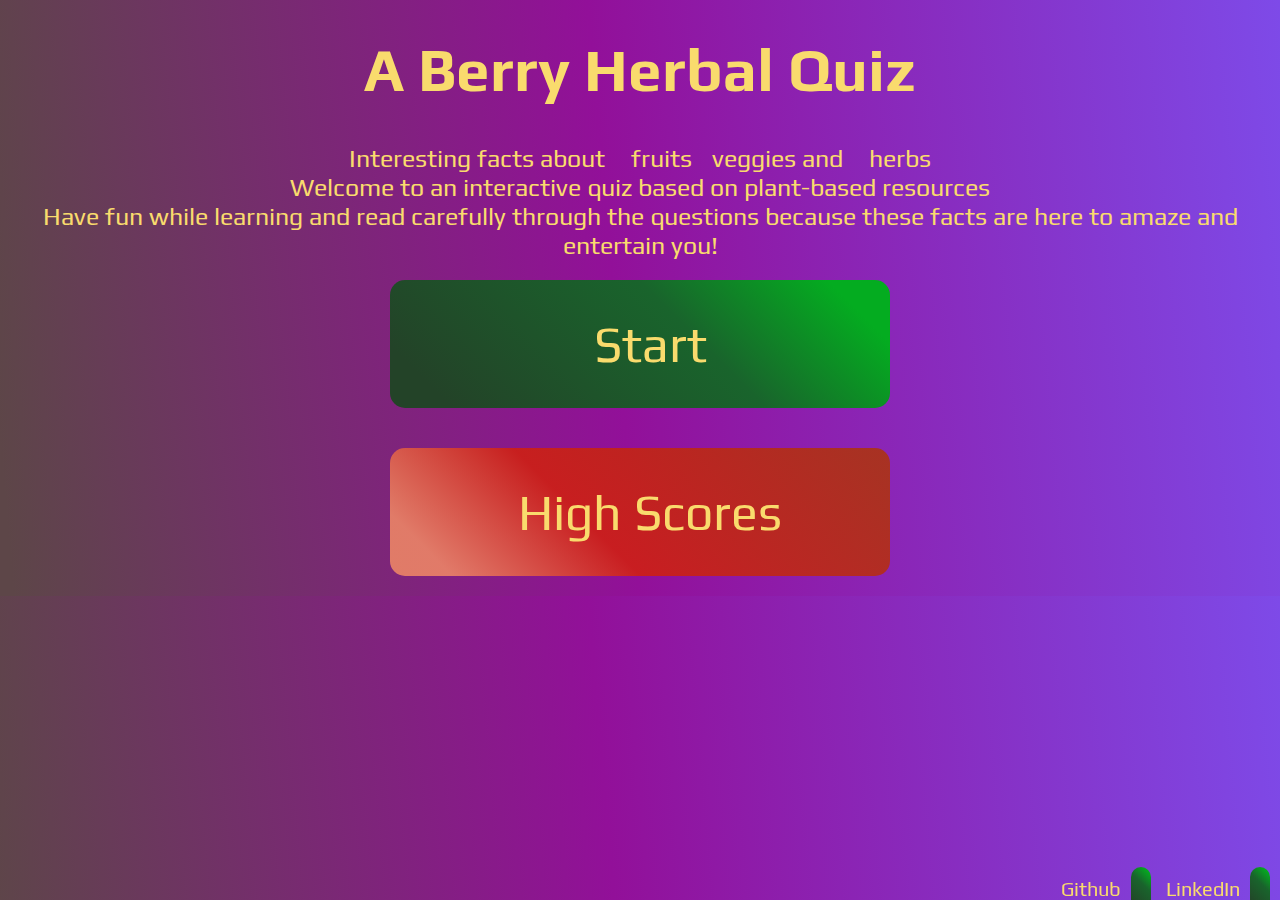
==== index.html @ 2a981c8f "Add text to links on homepage for test" ====
<!DOCTYPE html>
<html lang="en">

<head>
    <meta charset="UTF-8">
    <meta http-equiv="X-UA-Compatible" content="IE=edge">
    <meta name="viewport" content="width=device-width, initial-scale=1.0">
    <meta name="description" content="Test knowledge in a quiz about herbs, vegetables and fruits">
    <!-- Font Awesome link for icons -->
    <link rel="stylesheet" href="https://use.fontawesome.com/releases/v5.15.4/css/all.css"
        integrity="sha384-DyZ88mC6Up2uqS4h/KRgHuoeGwBcD4Ng9SiP4dIRy0EXTlnuz47vAwmeGwVChigm" crossorigin="anonymous">
    <!-- Link to the style page -->
    <link rel="stylesheet" href="assets/css/style-main.css">
    <!-- Name of the quiz -->
    <title>Quiz - herbs, veggies and fruits?</title>
</head>

<body>
    <!-- Main id of quiz area - wrapper -->
    <section class="quiz-area flex-column flex-center">
        <!-- Quiz name -->
        <h2 class="quiz-name">A Berry Herbal Quiz</h2>
        <p>Interesting facts about <i class="fas fa-lemon"></i>fruits<i class="fas fa-carrot"></i>veggies and
            <i class="fas fa-seedling"></i>herbs</p>
        <p>Welcome to an interactive quiz based on plant-based resources
            <br>Have fun while learning and read carefully through the questions because
            these facts are here to amaze and entertain you!</p>
        <!-- Navigation links to start the quiz or view High Scores -->
        <nav id="home-page" class="flex-column flex-center">
            <!-- <div class="choose-number-quest">
                <label for="questions-num">Number of questions</label>
                <input name="questions-num" id="questions-num" type="text" pattern="[0-9]*" />
            </div> -->
            <a href="main-quiz.html" class="btn"><i class="fas fa-chess"></i>Start</a>
            <a href="highscores-page.html" id="highscores-btn" class="btn"><i class="fas fa-chess-queen"></i>High
                Scores</a>
        </nav>
    </section>
    <!-- Footer containing link to Github -->
    <footer><a href="https://github.com/totalnoMartina" target="_blank">Github<i class="fab fa-github"></i></a>
        <a href="https://www.linkedin.com/in/martina-grganic/" target="_blank">LinkedIn<i class="fab fa-linkedin"></i></a>
    </footer>
</body>

</html>
---- assets/css/style-main.css ----
@import url('https://fonts.googleapis.com/css2?family=Play&display=swap');
/* color palette:   #5d4648 for a rose ebony background
                    #234328 for green quiz area background
                    #f9db6d for text and some shades
                    #fae1df for text and shades
*/

/* Global styles */

* {
    box-sizing: border-box;
    margin: 0;
    padding: 0;
    font-size: 20px;
    font-family: 'Play', sans-serif;
}

html {
    background: linear-gradient(85deg, #5d4648 1%, #921099 48%, #7e4ae8 100%);
}

body {
    color: #f9db6d;
}

/* Home page heading and Quiz name */

.quiz-name {
    text-align: center;
    font-size: 60px;
    padding: 20px;
}


h2 {
    text-align: center;
    font-size: 50px;
    margin: 15px 0 20px 0;
}

p {
    font-size: 25px;
    text-align: center;
    margin: 0 10px 0 10px;
}

a {
    text-decoration: none;
    color: #f9db6d;
}

.fa-github,
.fa-linkedin {
    text-align: center;
    width: 50px;
    margin: 10px;
    padding: 10px;
    text-decoration: none;
    color: #f9db6d;
    background: linear-gradient(45deg, #234328 10%, #19642c 60%, #04ac20 90%);
    border-radius: 15px;
    text-shadow: 2px 2px 2px rgba(0, 0, 0, 0.5);
}

.fa-github:hover,
.fa-linkedin:hover {
    cursor: pointer;
    box-shadow: 0 10px 20px #f9db6d;
    transition: transform 150ms;
    transform: scale(1.03);
}


/* Main Quiz wrap styles */

.quiz-area {
    display: flex;
    justify-content: center;
    align-items: center;
}

.flex-column {
    display: flex;
    flex-direction: column;
}

.flex-center {
    justify-content: center;
    align-items: center;
}

.justify-center {
    justify-content: center;
}

.text-center {
    text-align: center;
}

/* Home page and highscores navigation buttons */

.btn {
    font-size: 50px;
    padding: 35px;
    width: 500px;
    text-align: center;
    margin: 20px;
    text-decoration: none;
    color: #f9db6d;
    background: linear-gradient(45deg, #234328 10%, #19642c 60%, #04ac20 90%);
    border-radius: 15px;
}

.btn:hover,
#highscores-btn:hover {
    cursor: pointer;
    box-shadow: 0 10px 20px #f9db6d;
    transition: transform 150ms;
    transform: scale(1.03);
}

.btn[disabled]:hover {
    cursor: not-allowed;
    box-shadow: none;
    transform: none;
}


/* Font awesome icons for front page and highscores buttons */
.fas {
    font-size: 22px;
    text-shadow: 2px 2px 2px rgba(0, 0, 0, 0.5);
}

.fa-carrot {
    color: orange;
    text-shadow: 2px 2px 2px rgba(0, 0, 0, 0.5);
    margin: 0 10px 0 10px;
}

.fa-lemon {
    color: yellow;
    text-shadow: 2px 2px 2px rgba(0, 0, 0, 0.5);
    margin: 0 10px 0 10px;
}

.fa-seedling {
    color: green;
    text-shadow: 2px 2px 2px rgba(0, 0, 0, 0.5);
    margin: 0 10px 0 10px;
}

.fa-chess-queen,
.fa-chess {
    text-shadow: 2px 2px 2px rgba(0, 0, 0, 0.5);
    margin: 0 10px 0 10px;
}

#highscores-btn {
    background: linear-gradient(45deg, #f58d64d3 10%, #d42008d3 40%, #af3404d3 95%);
}


#final-score {
    font-size: 45px;
}

/* Save Score page */

.save-score-form {
    display: flex;
    flex-direction: column;
    align-items: center;
    max-width: 90%;
}

#save-score-text {
    font-size: 30px;
}

input {
    margin-bottom: 20px;
    width: 300px;
    padding: 20px;
    font-size: 22px;
    border: none;
    border-radius: 20px;
    outline: none;
}

input::placeholder {
    color: #234328;
}

#username {
    margin-bottom: 20px;
    width: 60%;
    outline: none;
}

#save-score-btn {
    border: none;
}


.btn-save-score {
    font-size: 30px;
    width: 400px;
    text-align: center;
    margin: 18px;
    text-decoration: none;
    color: #f9db6d;
    background: linear-gradient(45deg, #234328 10%, #1b5c2b 60%, #04ac20 90%);
    border-radius: 15px;
    border: none;
    padding: 10px;
}

.btn-replay {
    width: 60px;
    margin: 10px;
    text-decoration: none;
    color: #f9db6d;
    background: linear-gradient(45deg, #234328 10%, #1b5c2b 60%, #04ac20 90%);
    border-radius: 15px;
    padding: 10px;
}

.btn-save-score:hover,
.btn-replay:hover {
    cursor: pointer;
    box-shadow: 0 10px 20px #f9db6d;
    transition: transform 150ms;
    transform: scale(1.03);
}

.btn-replay {
    float: right;
}

footer {
    position: fixed;
    justify-content: space-between;
    bottom: 0;
    right: 0;
}

/* Font awesome icons buttons style on save score page */
.fa-laptop-house,
.fa-save,
.fa-redo {
    margin-left: 15px;
    text-shadow: 2px 2px 2px rgba(0, 0, 0, 0.5);
    color: #f9db6d;
}

/* Style for responsive page on screen sizes maximum 660px */
@media screen and (max-width: 660px) {

    .quiz-name,
    #final-score {
        font-size: 30px;
        margin: 10px;
    }

    p,
    li {
        font-size: 22px;
        text-align: center;
    }

    .btn,
    .btn-save-score,
    .btn-replay,
    .fa-laptop-house,
    .fa-github {
        font-size: 16px;
        padding: 10px;
        max-width: 190px;
    }

    .btn:hover,
    .btn-save-score:hover {
        cursor: pointer;
        box-shadow: 0 10px 20px #f9db6d;
        transition: transform 150ms;
        transform: scale(1.03);
    }

    @media screen and (max-width: 850px) {
        .quiz-area {
            max-width: 850px;
        }

        .quiz-name {
            padding-top: 15px;
        }

        p {
            font-size: 16px;
        }

        .btn,
        .btn-save-score,
        .btn-replay {
            font-size: 20px;
            margin: 15px;
        }

        .btn:hover,
        .btn-save-score:hover {
            cursor: pointer;
            box-shadow: 0 10px 20px #f9db6d;
            transition: transform 150ms;
            transform: scale(1.03);
        }
    }
}
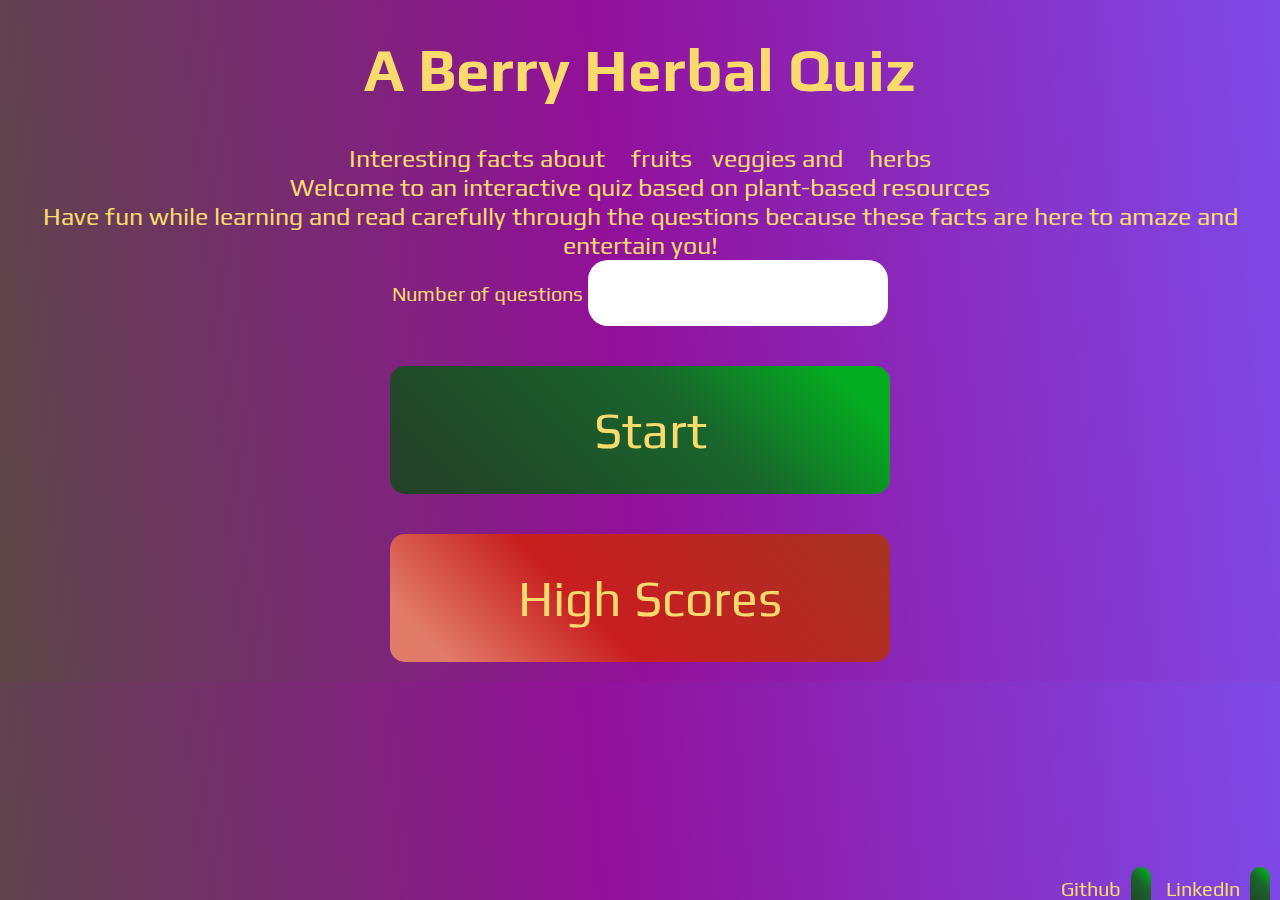
==== commit 15f08799: "Add wireframe image, content to index.html" ====
--- a/index.html
+++ b/index.html
@@ -27,10 +27,10 @@
             these facts are here to amaze and entertain you!</p>
         <!-- Navigation links to start the quiz or view High Scores -->
         <nav id="home-page" class="flex-column flex-center">
-            <!-- <div class="choose-number-quest">
+            <div class="choose-number-quest">
                 <label for="questions-num">Number of questions</label>
-                <input name="questions-num" id="questions-num" type="text" pattern="[0-9]*" />
-            </div> -->
+                <input name="questions-num" id="questions-num" type="number" pattern="[0-9]*" />
+            </div>
             <a href="main-quiz.html" class="btn"><i class="fas fa-chess"></i>Start</a>
             <a href="highscores-page.html" id="highscores-btn" class="btn"><i class="fas fa-chess-queen"></i>High
                 Scores</a>
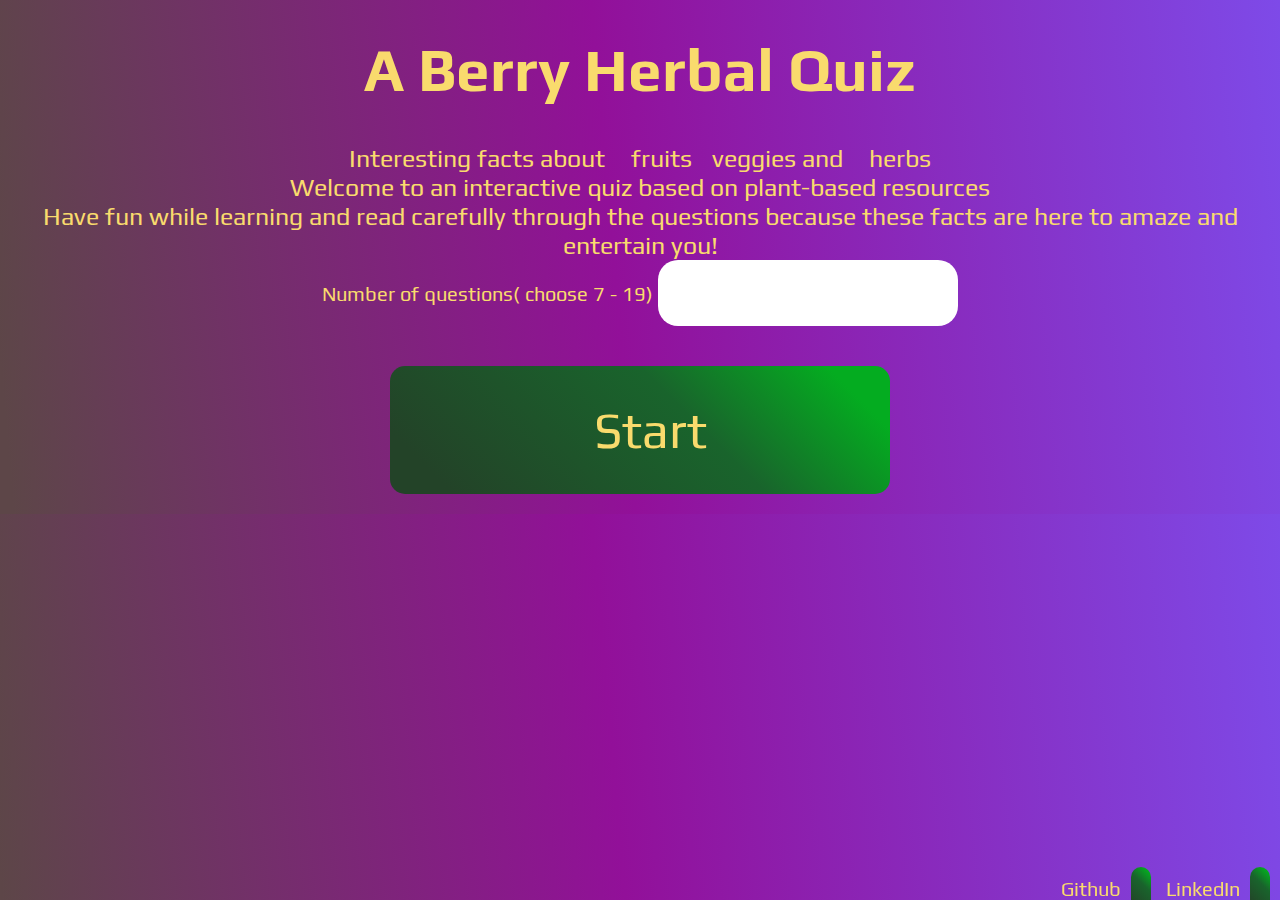
==== commit 9f6d22ae: "Add function to hide highscores, add index.js file, add choosing questions" ====
--- a/index.html
+++ b/index.html
@@ -28,10 +28,12 @@
         <!-- Navigation links to start the quiz or view High Scores -->
         <nav id="home-page" class="flex-column flex-center">
             <div class="choose-number-quest">
-                <label for="questions-num">Number of questions</label>
-                <input name="questions-num" id="questions-num" type="number" pattern="[0-9]*" />
+                <label for="questions-num">Number of questions( choose 7 - 19)</label>
+                <input name="questions-num" id="questions-num" type="text" pattern="^[0-9]{1,2}$">
+                <br>
+                <span id="warning"></span> <!-- style this-->
             </div>
-            <a href="main-quiz.html" class="btn"><i class="fas fa-chess"></i>Start</a>
+            <a class="btn" id="start-btn"><i class="fas fa-chess"></i>Start</a>
             <a href="highscores-page.html" id="highscores-btn" class="btn"><i class="fas fa-chess-queen"></i>High
                 Scores</a>
         </nav>
@@ -40,6 +42,7 @@
     <footer><a href="https://github.com/totalnoMartina" target="_blank">Github<i class="fab fa-github"></i></a>
         <a href="https://www.linkedin.com/in/martina-grganic/" target="_blank">LinkedIn<i class="fab fa-linkedin"></i></a>
     </footer>
+    <script src="assets/script/index.js"></script>
 </body>
 
 </html>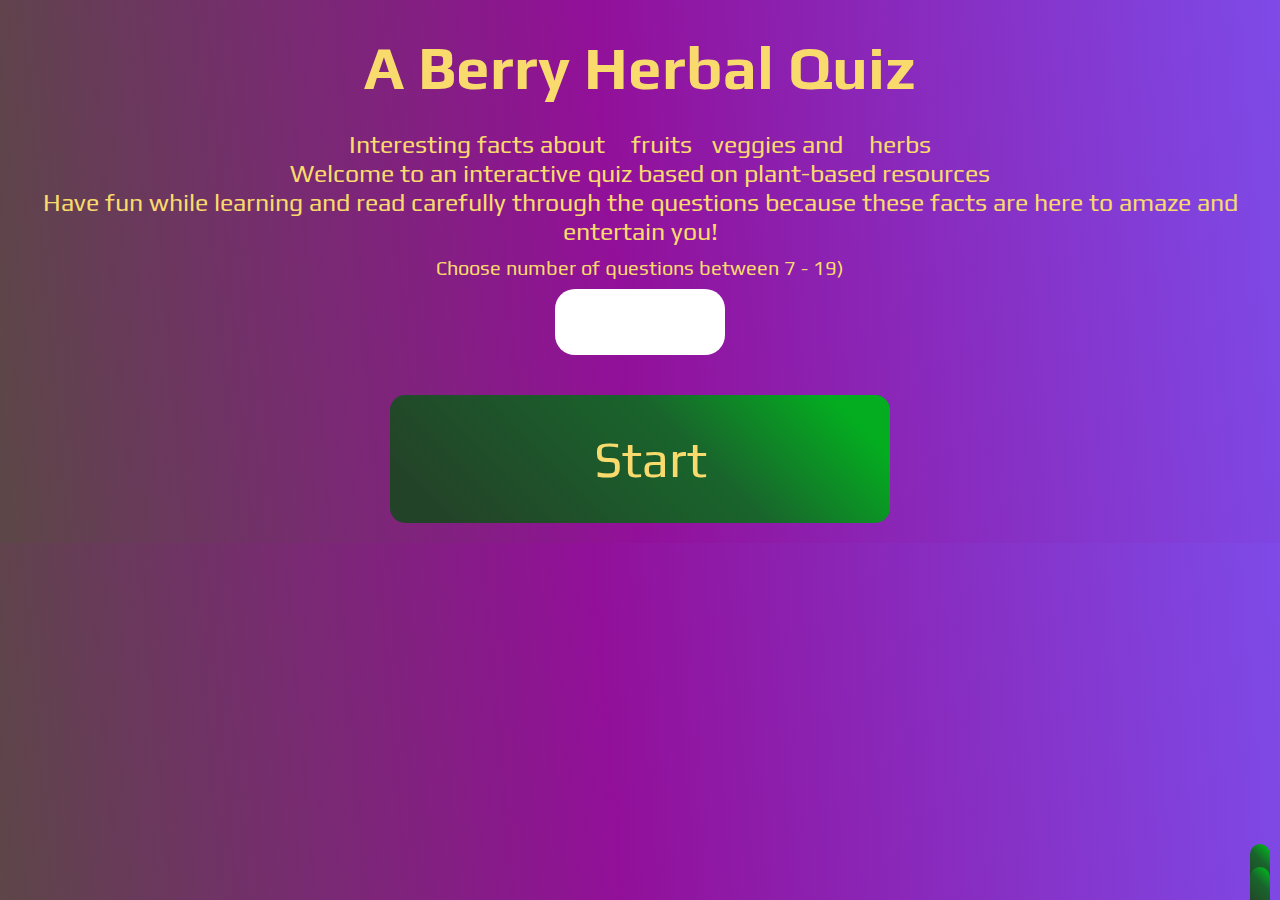
==== commit d4cc8b39: "Add media query for 850px screen size home page" ====
--- a/index.html
+++ b/index.html
@@ -28,7 +28,8 @@
         <!-- Navigation links to start the quiz or view High Scores -->
         <nav id="home-page" class="flex-column flex-center">
             <div class="choose-number-quest">
-                <label for="questions-num">Number of questions( choose 7 - 19)</label>
+                <label for="questions-num">Choose number of questions between 7 - 19)</label>
+                <br>
                 <input name="questions-num" id="questions-num" type="text" pattern="^[0-9]{1,2}$">
                 <br>
                 <span id="warning"></span> <!-- style this-->
@@ -39,8 +40,10 @@
         </nav>
     </section>
     <!-- Footer containing link to Github -->
-    <footer><a href="https://github.com/totalnoMartina" target="_blank">Github<i class="fab fa-github"></i></a>
-        <a href="https://www.linkedin.com/in/martina-grganic/" target="_blank">LinkedIn<i class="fab fa-linkedin"></i></a>
+    <footer><a href="https://github.com/totalnoMartina" target="_blank"><i class="fab fa-github"></i></a>
+        <br>
+        <a href="https://www.linkedin.com/in/martina-grganic/" target="_blank"><i
+                class="fab fa-linkedin"></i></a>
     </footer>
     <script src="assets/script/index.js"></script>
 </body>
--- a/assets/css/style-main.css
+++ b/assets/css/style-main.css
@@ -28,15 +28,16 @@
 .quiz-name {
     text-align: center;
     font-size: 60px;
-    padding: 20px;
+    padding: 18px;
 }
 
 
 h2 {
     text-align: center;
     font-size: 50px;
-    margin: 15px 0 20px 0;
-}
+    margin: 15px 0 10px 0;
+}
+
 
 p {
     font-size: 25px;
@@ -47,6 +48,16 @@
 a {
     text-decoration: none;
     color: #f9db6d;
+}
+
+#questions-num {
+    font-size: 22px;
+    margin: 10px 0 10px 0;
+}
+
+.choose-number-quest {
+    margin: 10px;
+    text-align: center;
 }
 
 .fa-github,
@@ -180,7 +191,7 @@
 
 input {
     margin-bottom: 20px;
-    width: 300px;
+    max-width: 170px;
     padding: 20px;
     font-size: 22px;
     border: none;
@@ -261,6 +272,18 @@
     #final-score {
         font-size: 30px;
         margin: 10px;
+    }
+
+    .choose-number-quest {
+        font-size: 15px;
+        text-align: center;
+    }
+
+    #questions-num {
+        max-width: 180px;
+        max-height: 20px;
+        font-size: 17px;
+        margin: 8px;
     }
 
     p,
@@ -292,6 +315,13 @@
             max-width: 850px;
         }
 
+        #questions-num {
+            max-width: 210px;
+            max-height: 22px;
+            font-size: 18px;
+            margin: 10px;
+        }
+
         .quiz-name {
             padding-top: 15px;
         }
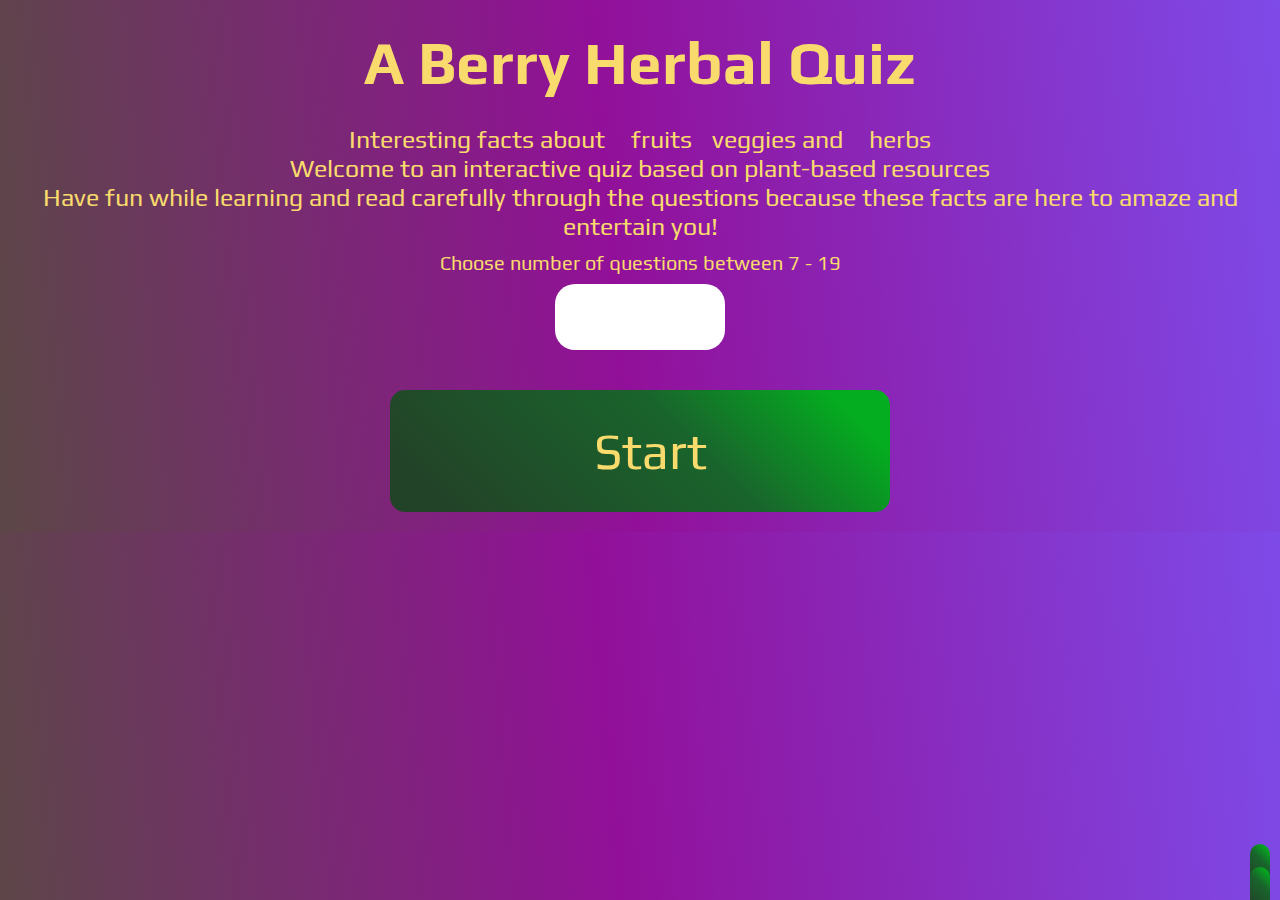
==== commit 802da44f: "Validated js and still need changes" ====
--- a/index.html
+++ b/index.html
@@ -28,7 +28,7 @@
         <!-- Navigation links to start the quiz or view High Scores -->
         <nav id="home-page" class="flex-column flex-center">
             <div class="choose-number-quest">
-                <label for="questions-num">Choose number of questions between 7 - 19)</label>
+                <label for="questions-num">Choose number of questions between 7 - 19</label>
                 <br>
                 <input name="questions-num" id="questions-num" type="text" pattern="^[0-9]{1,2}$">
                 <br>
--- a/assets/css/style-main.css
+++ b/assets/css/style-main.css
@@ -35,7 +35,7 @@
 h2 {
     text-align: center;
     font-size: 50px;
-    margin: 15px 0 10px 0;
+    margin: 10px 0 10px 0;
 }
 
 
@@ -112,7 +112,7 @@
 
 .btn {
     font-size: 50px;
-    padding: 35px;
+    padding: 32px;
     width: 500px;
     text-align: center;
     margin: 20px;
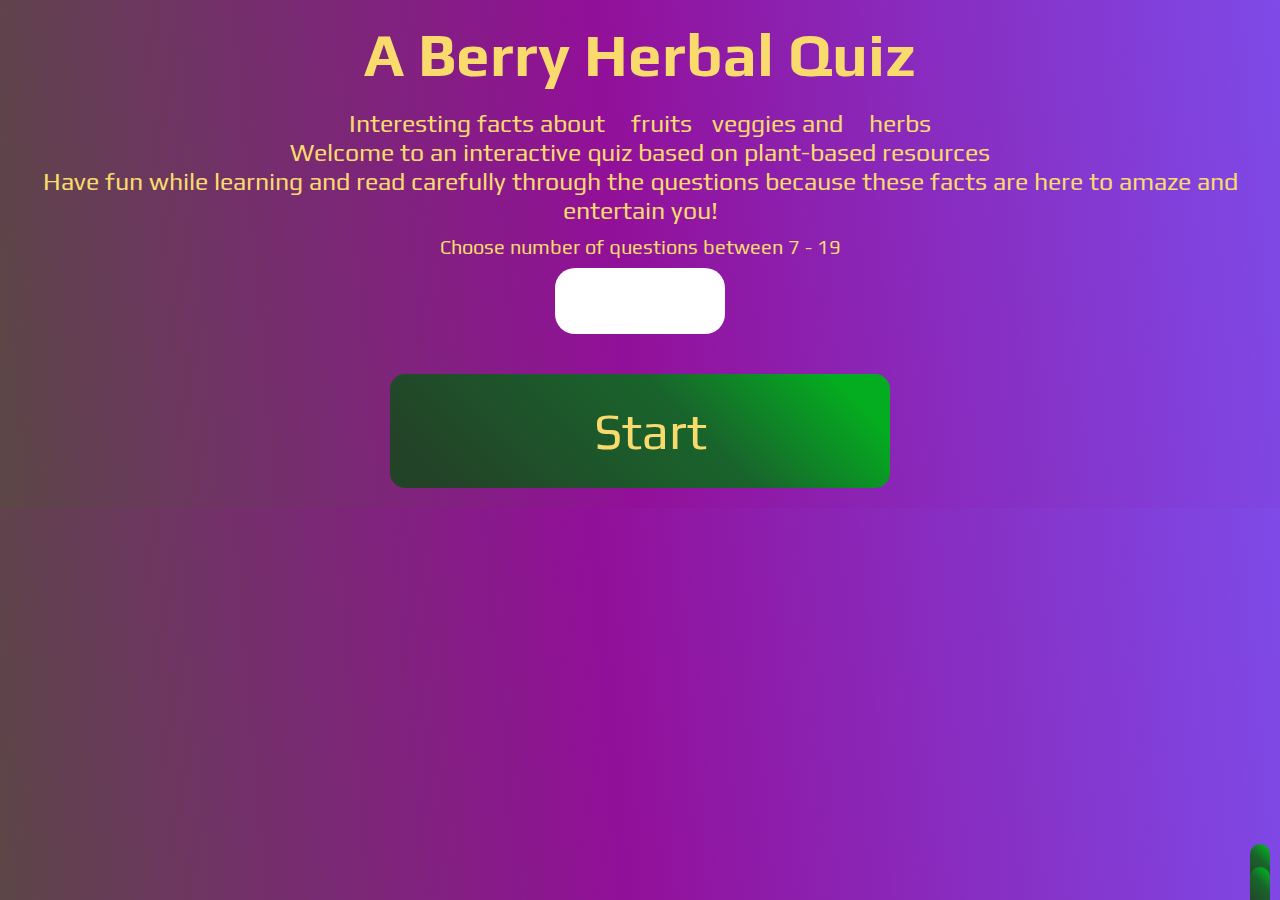
==== commit 18ab7f3c: "Add color pallete and change tittles of html pages" ====
--- a/index.html
+++ b/index.html
@@ -12,7 +12,7 @@
     <!-- Link to the style page -->
     <link rel="stylesheet" href="assets/css/style-main.css">
     <!-- Name of the quiz -->
-    <title>Quiz - herbs, veggies and fruits?</title>
+    <title>Quiz - herbs, veggies and fruits</title>
 </head>
 
 <body>
--- a/assets/css/style-main.css
+++ b/assets/css/style-main.css
@@ -1,6 +1,9 @@
 @import url('https://fonts.googleapis.com/css2?family=Play&display=swap');
-/* color palette:   #5d4648 for a rose ebony background
-                    #234328 for green quiz area background
+/* color palette:   #5d4648 for a rose ebony background shade
+                    #921099 for a half of background shade
+                    #7e4ae8 for finishing shade of main screen
+                    #234328 for green quiz button and answer button background
+                    #d42008d3 for orange buttons
                     #f9db6d for text and some shades
                     #fae1df for text and shades
 */
@@ -28,7 +31,7 @@
 .quiz-name {
     text-align: center;
     font-size: 60px;
-    padding: 18px;
+    padding: 10px;
 }
 
 
@@ -112,7 +115,7 @@
 
 .btn {
     font-size: 50px;
-    padding: 32px;
+    padding: 28px;
     width: 500px;
     text-align: center;
     margin: 20px;
